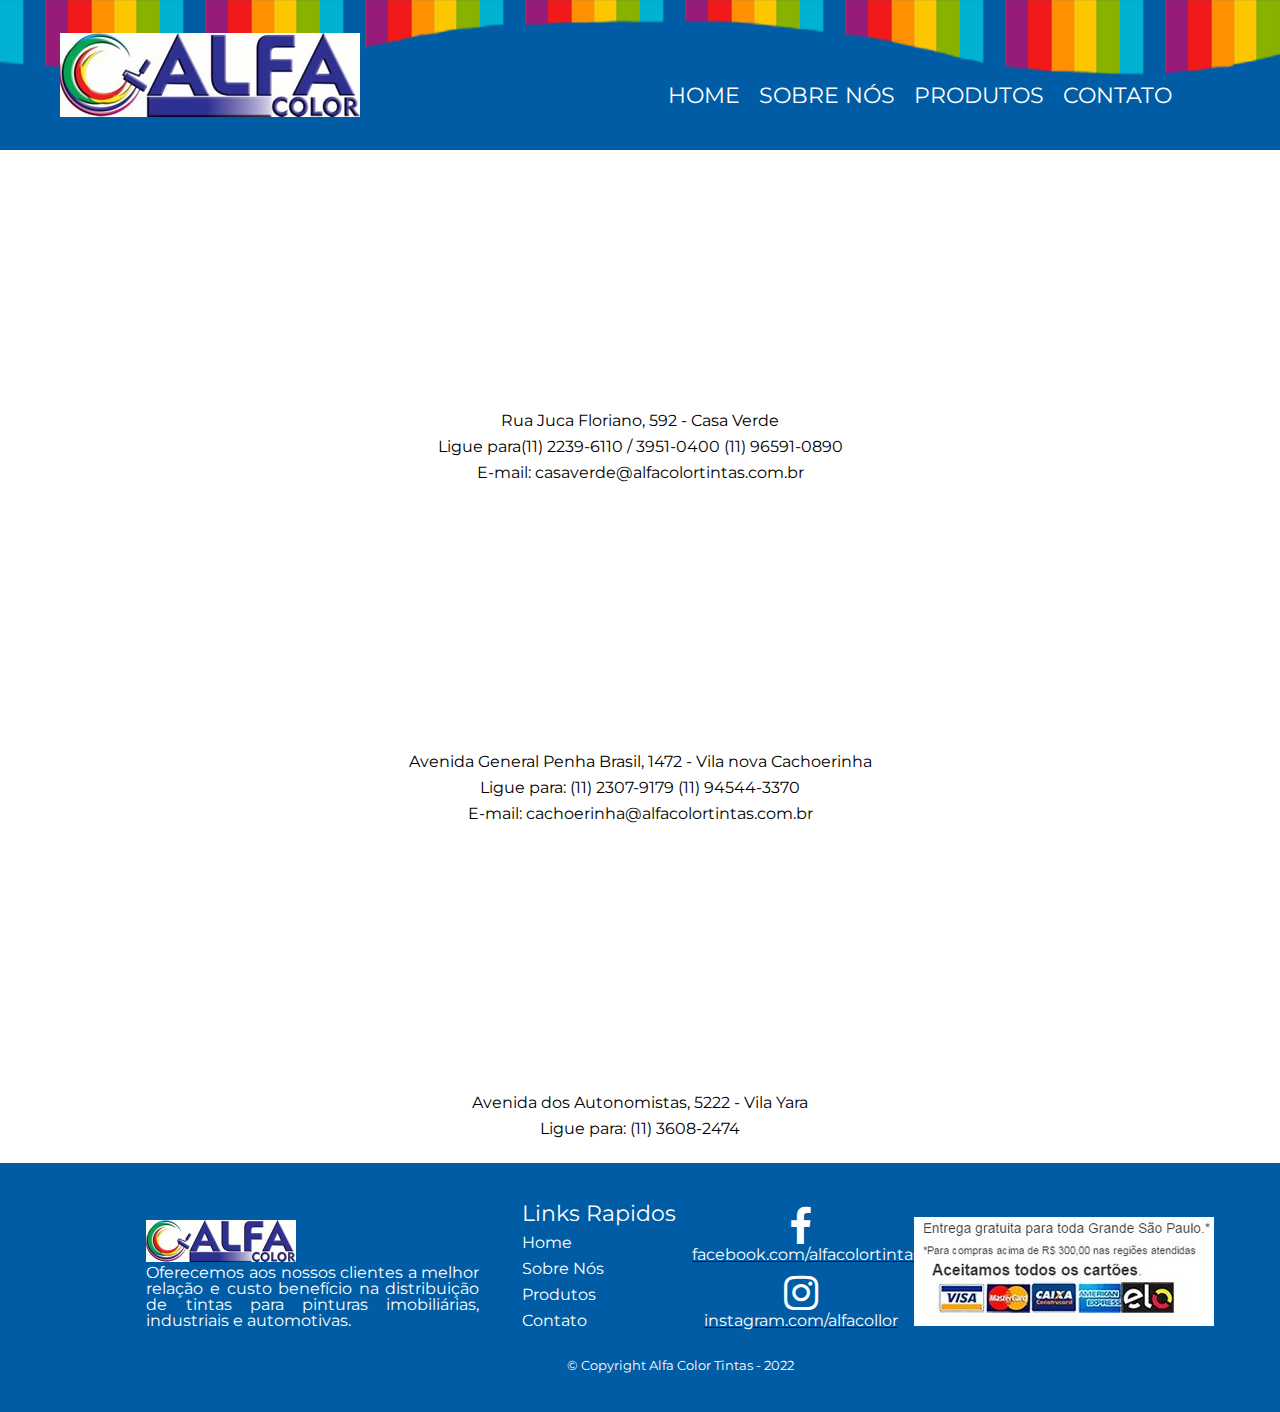
==== contato.html @ a00b0793 "Commit inicial" ====
<!DOCTYPE html>
<html>
	<head>
		<meta charset="utf-8">
		<meta name="viewport" content="width=device-width, initial-scale=1">
		<title>Home Alfa Color</title>
		<link rel="stylesheet" type="text/css" href="reset.css">
		<link rel="stylesheet" type="text/css" href="style.css">
		<link href="https://fonts.googleapis.com/css?family=Montserrat&display=swap" rel="stylesheet">
		<link rel="stylesheet" href="https://cdnjs.cloudflare.com/ajax/libs/font-awesome/4.7.0/css/font-awesome.min.css">
	</head>

	<body>
		<header>
			
			<div class="caixa">
				<img class="cor" src="img/alfaCo.png">
				<img class="logo" src="img/logo_alfa.jpg">

				<nav>
					<ul>
						<li><a href="index.html">Home</a></li>
						<li><a href="sobrenos.html">Sobre Nós</a></li>
						<li><a href="produtos.html">Produtos</a></li>
						<li><a href="contato.html">Contato</a></li>
					</ul>

				</nav>
			</div>

		</header>

		<main>
			<div class="contatos">
				<div class="map-cv">
					<iframe src="https://www.google.com/maps/embed?pb=!1m18!1m12!1m3!1d3658.935875425922!2d-46.664409085023465!3d-23.49881908471387!2m3!1f0!2f0!3f0!3m2!1i1024!2i768!4f13.1!3m3!1m2!1s0x94cef78d0c33d23b%3A0x58d8cff5aa4e6c84!2sALFACOLOR!5e0!3m2!1spt-BR!2sbr!4v1644987196577!5m2!1spt-BR!2sbr" width="450" height="250" style="border:0;" allowfullscreen="" loading="lazy"></iframe>
					<div class="infos-map">
							<p>Rua Juca Floriano, 592 - Casa Verde</p>
							<p>Ligue para(11) 2239-6110 / 3951-0400 (11) 96591-0890</p>
							<p>E-mail: casaverde@alfacolortintas.com.br</p>
					</div>
					

				</div>

				<div class="map-ca">
					<iframe src="https://www.google.com/maps/embed?pb=!1m18!1m12!1m3!1d3660.001893673552!2d-46.67356018502391!3d-23.460396184733064!2m3!1f0!2f0!3f0!3m2!1i1024!2i768!4f13.1!3m3!1m2!1s0x94cef9aaa2d67b7f%3A0xc9c9ff958085fdcf!2sAlfa%20Color!5e0!3m2!1spt-BR!2sbr!4v1644987313481!5m2!1spt-BR!2sbr" width="450" height="250" style="border:0;" allowfullscreen="" loading="lazy"></iframe>
					
					<ul>
						<li>Avenida General Penha Brasil, 1472 - Vila nova Cachoerinha</li>
						<li>Ligue para: (11) 2307-9179 (11) 94544-3370</li>
						<li>E-mail: cachoerinha@alfacolortintas.com.br</li>
					</ul>
					
				</div>

				<div class="map-os">
					<iframe src="https://www.google.com/maps/embed?pb=!1m18!1m12!1m3!1d3658.1688879980734!2d-46.799347085022845!3d-23.52642728470021!2m3!1f0!2f0!3f0!3m2!1i1024!2i768!4f13.1!3m3!1m2!1s0x94cefe4d6c195555%3A0xbd55f8ca27c6d227!2sAlfa%20Color%20Tintas!5e0!3m2!1spt-BR!2sbr!4v1644987354197!5m2!1spt-BR!2sbr" width="450" height="250" style="border:0;" allowfullscreen="" loading="lazy"></iframe>
					<ul>
						<li>Avenida dos Autonomistas, 5222 - Vila Yara</li>
						<li>Ligue para: (11) 3608-2474</li>
						<li></li>
					</ul>
				</div>
			</div>
		</main>

		<footer>
			<div class="rodape-info">
				<img class="logo-rodape" src="img/logo_alfa.jpg">
				<p>Oferecemos aos nossos clientes a <strong>melhor relação e custo benefício</strong> na distribuição de tintas para pinturas imobiliárias, industriais e automotivas.</p>
			</div>
			<div class="menu-rodape">
				<ul>
					<li><p>Links Rapidos</p></li>
					<li><a href="index.html">Home</a></li>
					<li><a href="sobrenos.html">Sobre Nós</a></li>
					<li><a href="produtos.html">Produtos</a></li>
					<li><a href="contato.html">Contato</a></li>
				</ul>
			</div>
			<div class="redes-rodape">
				<div class="facebook">
					<a href="https://www.facebook.com/alfacolortintas"><i style="font-size:40px; color: white" class="fa">&#xf09a;</i></a>
					<a href="https://www.facebook.com/alfacolortintas"><p>facebook.com/alfacolortintas</p></a>
				</div>
				<div class="instagram">
					<a href="https://www.instagram.com/alfacollor"><i style="font-size:40px; color: white" class="fa">&#xf16d;</i></a>
					<a href="https://www.instagram.com/alfacollor"><p>instagram.com/alfacollor</p></a>
				</div>
			</div>
			<img src="img/entrega.jpg">
			<p class="copyright">&copy; Copyright Alfa Color Tintas - 2022</p>
		</footer>
</body>
</html>
---- style.css ----
body {
	font-family: 'Montserrat', sans-serif;
}
header {
	background: #005da5;
	height: 150px;

}
.logo {
	margin-top: -45px;
	margin-left: 60px;
}
.caixa {
	width: 940px;

}

nav {
	position: absolute;
	right: 10%;
	margin: -35px ;

}

nav li {
	display: inline;
	margin: 0 15px 20px 0;


}

nav a{
	text-transform: uppercase;
	color: #FFFFFF;
	font-size: 22px;
	text-decoration: none;

	/* margin-top, margin-right (en-US), margin-bottom, e margin-left (en-US).*/
}
nav a:hover {	


}
.contatos {
	position: relative;
	width: 100%;
	text-align: center;
	display: inline-block;
}

.map-cv, .map-os, .map-ca {
	display: inline;
	margin: 20px;
}


.map-cv p, .map-os li, .map-ca li{
	position: relative;
	margin: 10px;
	
}
.menu-rodape {

	width: 13%;
	display: inline-block;
	color: #FFFFFF;
	text-align: left;
}

.menu-rodape a {
	color: #FFFFFF;
	text-decoration: none;

}

.menu-rodape li {
	margin-bottom: 10px;
}
.menu-rodape p {
	color: #FFFFFF;
	text-decoration: none;
	margin-bottom: 10px;
	font-size: 22px;

}

.rodape-info {
	display: inline-block;
	width: 26%;
	margin-right: 3%;
	text-align: justify;

}

.logo-rodape{
	width: 45%;
	text-align: center;
}
.rodape-info p {
	color: white;

}
.redes-rodape {
	text-align: center;
	display: inline-block;
	width: 17%;
	text-decoration: none;
}

.redes-rodape p{
	color: white;
	margin-bottom: 10px;
}

footer {
	text-align: center;
	background: #005da5;
	padding: 40px;
	text-decoration: none;
	width: 100%;
}



.copyright {
	color: #FFFFFF;
	font-size: 13px;
	margin: 20px 0 0;
}
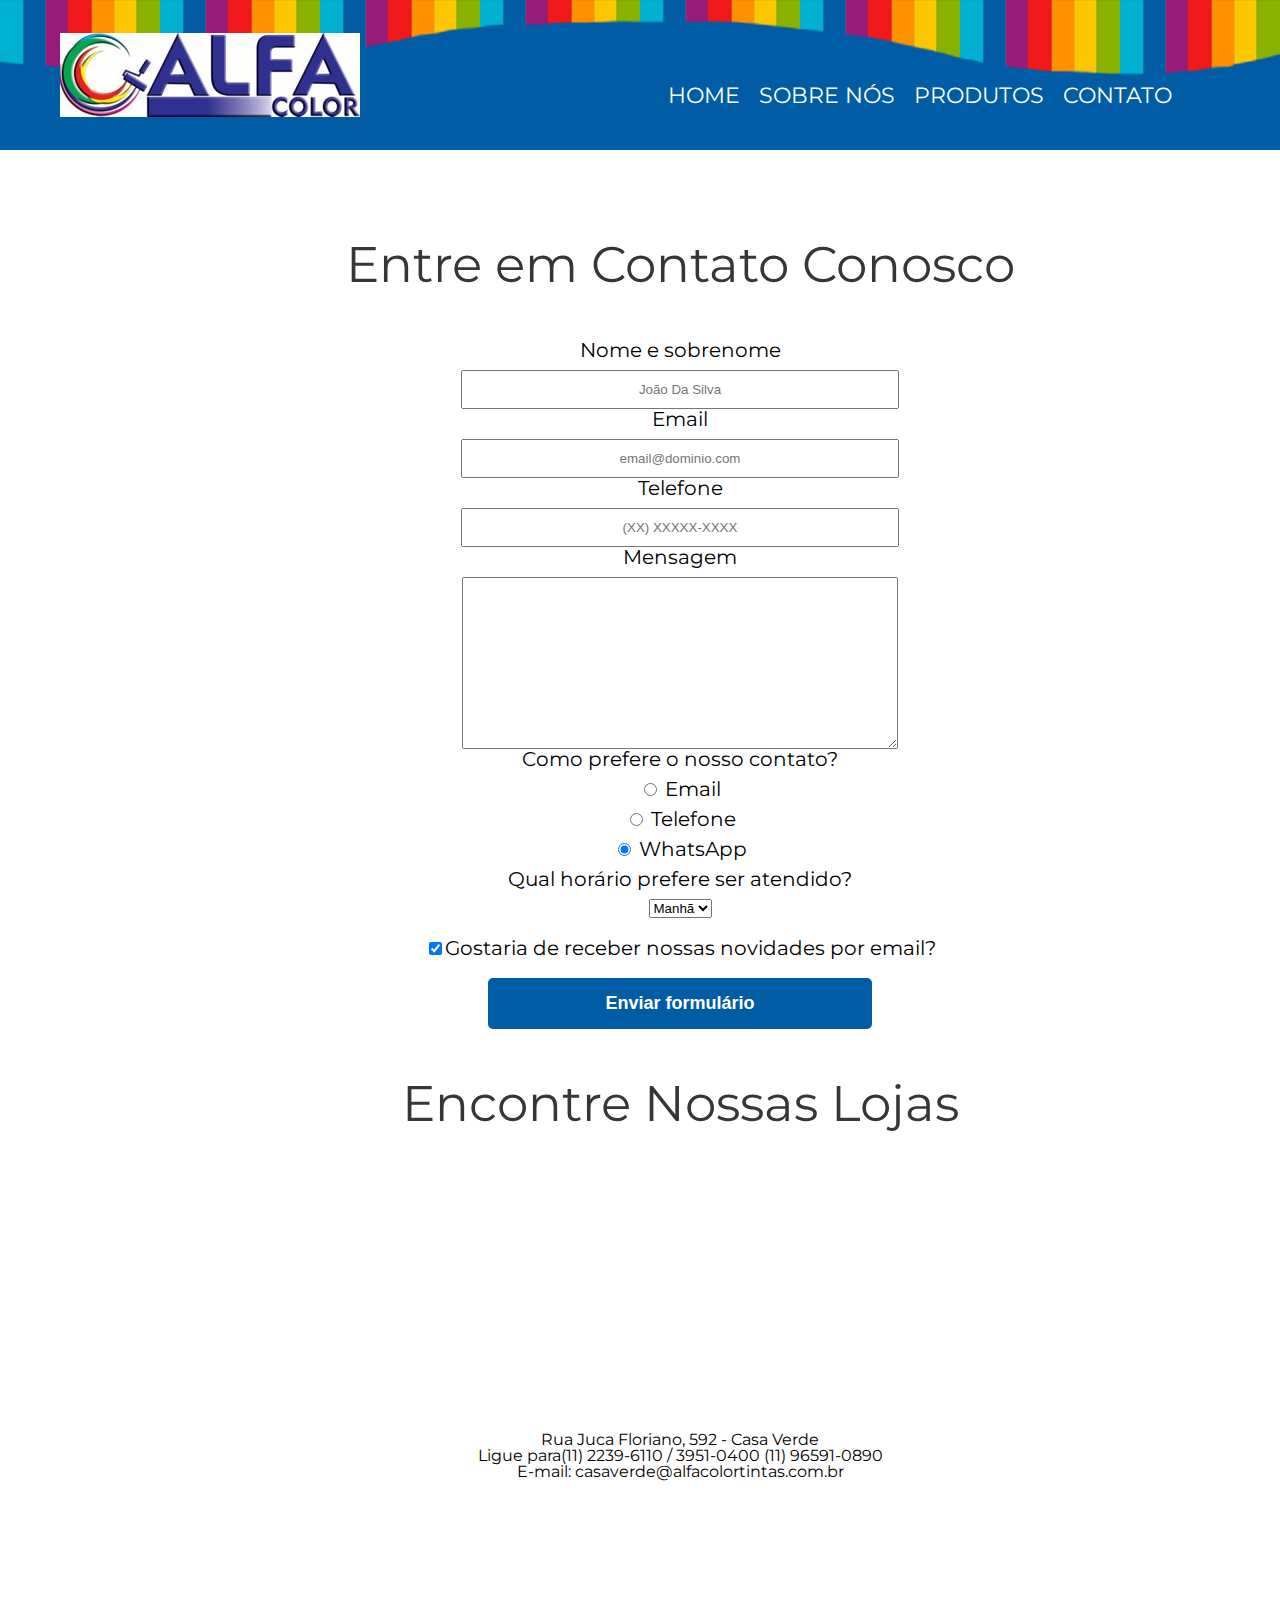
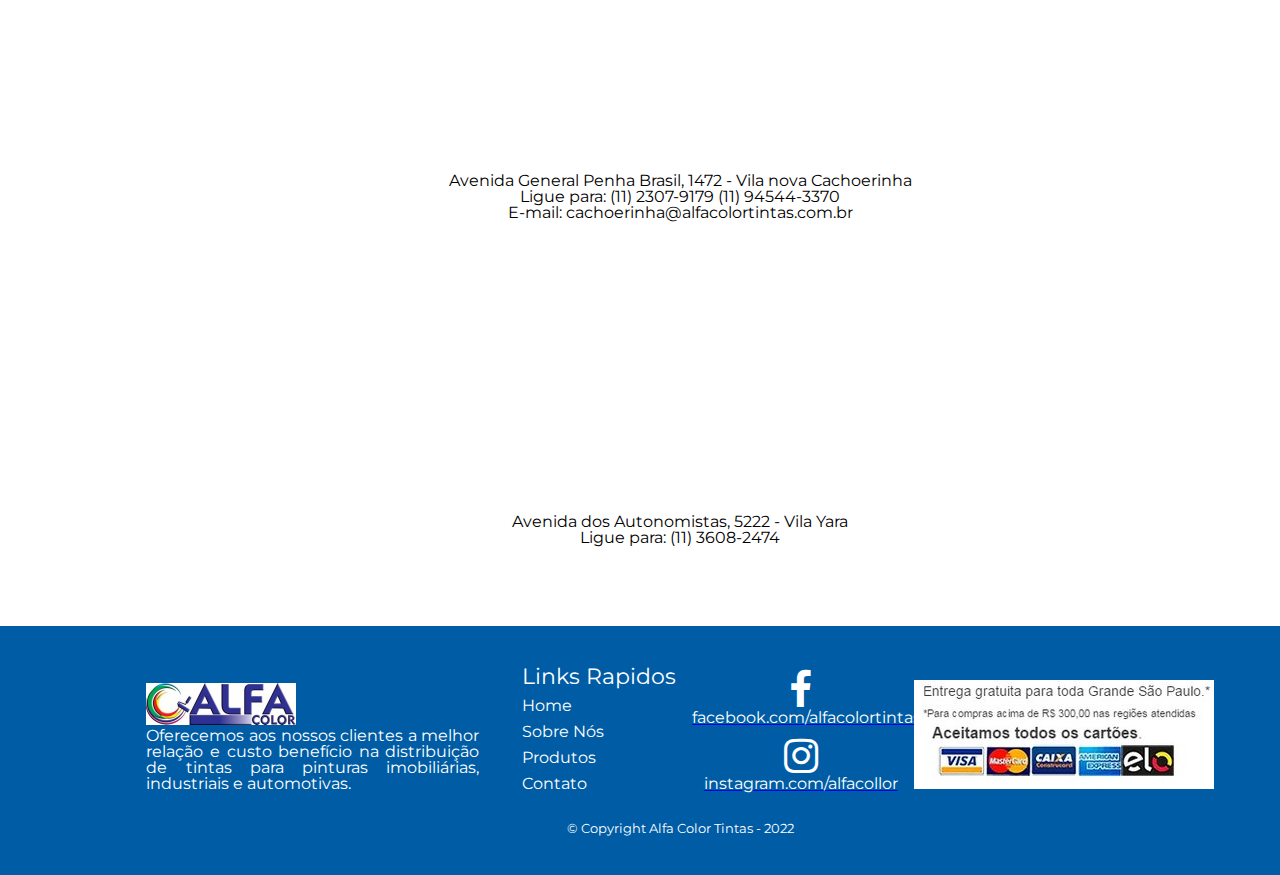
==== commit 75dd5f37: "Versao com sobre" ====
--- a/contato.html
+++ b/contato.html
@@ -32,6 +32,44 @@
 
 		<main>
 			<div class="contatos">
+				<form class="formulario">
+					<h1 class="topo">Entre em Contato Conosco</h1>
+					<label for="nomesobrenome">Nome e sobrenome</label>
+					<input type="text" id="nomesobrenome" class="input-padrao" required placeholder="João Da Silva">
+
+					<label for="email">Email</label>
+					<input type="email" id="email" class="input-padrao" required placeholder="email@dominio.com">
+
+					<label for="telefone">Telefone</label>
+					<input type="tel" id="telefone" class="input-padrao" required placeholder="(XX) XXXXX-XXXX">
+
+					<label for="mensagem">Mensagem</label>
+					<textarea cols="70" rows="10" id="mensagem" class="input-padrao" required></textarea>
+
+				<fieldset class="alternativa">
+					<legend>Como prefere o nosso contato?</legend>
+					<label for="radio-email"><input type="radio" name="contato" value="email" id="radio-email"> Email</label>
+					
+					<label for="radio-telefone"><input type="radio" name="contato" value="telefone" id="radio-telefone"> Telefone</label>
+					
+					<label for="radio-whatsapp"><input type="radio" name="contato" value="whatsapp" id="radio-whatsapp" checked> WhatsApp</label>
+				</fieldset>
+
+				<fieldset class="alternativa">
+					<legend>Qual horário prefere ser atendido?</legend>
+					<select>
+						<option>Manhã</option>
+						<option>Tarde</option>
+						<option>Noite</option>
+					</select>
+				</fieldset>
+
+					<label class="checkbox"><input type="checkbox" checked>Gostaria de receber nossas novidades por email?</label>
+
+					<input type="submit" value="Enviar formulário" class="enviar">
+				</form>
+
+				<h1 class="topo">Encontre Nossas Lojas</h1>
 				<div class="map-cv">
 					<iframe src="https://www.google.com/maps/embed?pb=!1m18!1m12!1m3!1d3658.935875425922!2d-46.664409085023465!3d-23.49881908471387!2m3!1f0!2f0!3f0!3m2!1i1024!2i768!4f13.1!3m3!1m2!1s0x94cef78d0c33d23b%3A0x58d8cff5aa4e6c84!2sALFACOLOR!5e0!3m2!1spt-BR!2sbr!4v1644987196577!5m2!1spt-BR!2sbr" width="450" height="250" style="border:0;" allowfullscreen="" loading="lazy"></iframe>
 					<div class="infos-map">
--- a/style.css
+++ b/style.css
@@ -46,17 +46,67 @@
 	width: 100%;
 	text-align: center;
 	display: inline-block;
+	margin: 40px;
 }
 
+.formulario {
+	margin: 0 auto;
+}
+
+form label, form legend {
+	display:block;
+	font-size: 20px;
+	margin: 0 0 10px;
+}
+
+.input-padrao {
+	display: block;
+	margin: 0 auto;
+	padding: 10px 25px;
+	width: 30%;
+	text-align: center;
+
+}
+
+.checkbox {
+	margin: 20px 0;
+}
+
+.enviar {
+	width:30%;
+	padding: 15px 0;
+	background: #005da5;
+	color: white;
+	font-weight: bold;
+	font-size: 18px;
+	border: none;
+	border-radius: 5px;
+	transition: 1s all;
+	cursor: pointer;
+}
+
+.enviar:hover {
+	background: #0069BA;
+	transform: scale(1.05);
+}
+
+.topo {
+	text-align: center;
+	font-size: 50px;
+	color: rgba(54,54,54,1);
+	margin: 5px;
+	margin-top: 50px;
+	margin-bottom: 50px;
+}
+
+
 .map-cv, .map-os, .map-ca {
-	display: inline;
-	margin: 20px;
+	margin: 40px;
 }
 
 
 .map-cv p, .map-os li, .map-ca li{
 	position: relative;
-	margin: 10px;
 	
 }
 .menu-rodape {
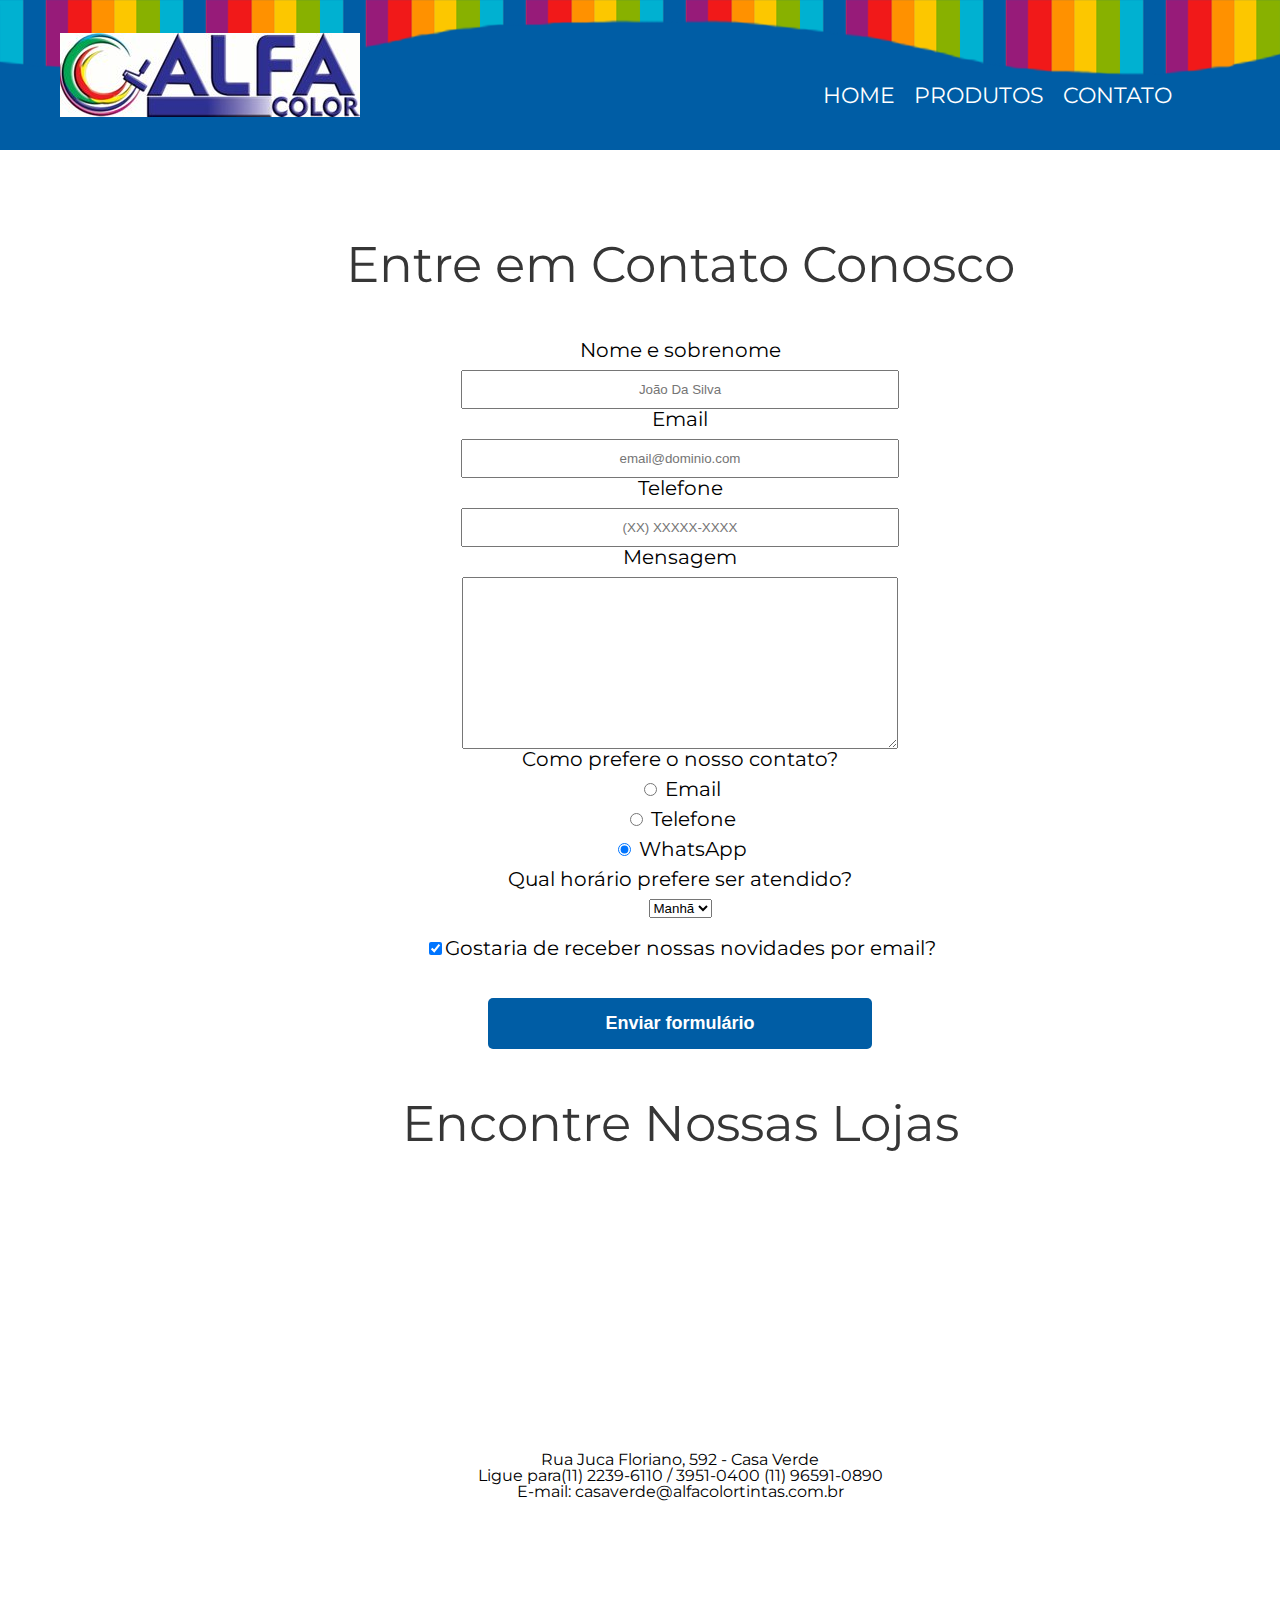
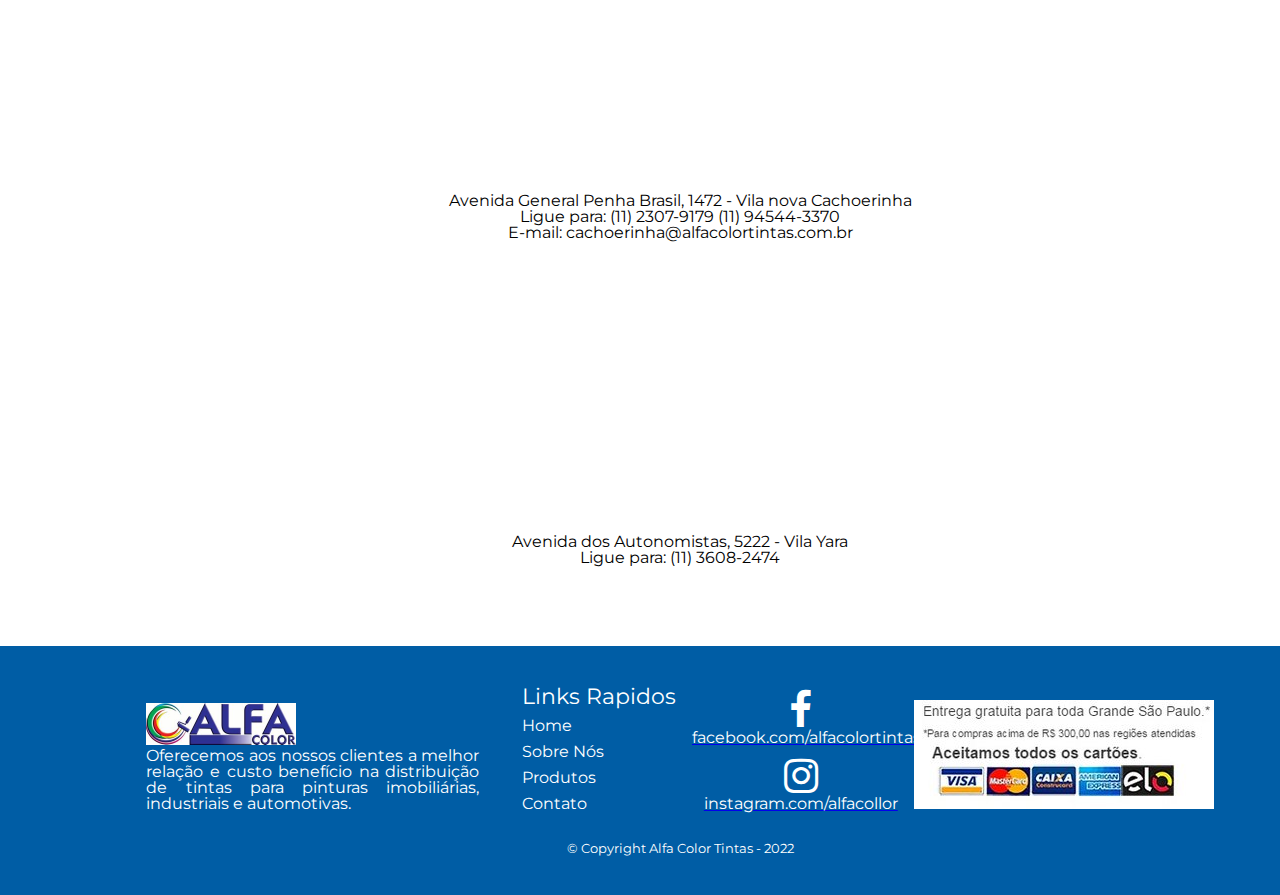
==== commit c4140789: "Commit sem sobre nos" ====
--- a/contato.html
+++ b/contato.html
@@ -20,7 +20,6 @@
 				<nav>
 					<ul>
 						<li><a href="index.html">Home</a></li>
-						<li><a href="sobrenos.html">Sobre Nós</a></li>
 						<li><a href="produtos.html">Produtos</a></li>
 						<li><a href="contato.html">Contato</a></li>
 					</ul>
--- a/style.css
+++ b/style.css
@@ -12,21 +12,17 @@
 }
 .caixa {
 	width: 940px;
-
 }
 
 nav {
 	position: absolute;
 	right: 10%;
 	margin: -35px ;
-
 }
 
 nav li {
 	display: inline;
 	margin: 0 15px 20px 0;
-
-
 }
 
 nav a{
@@ -36,10 +32,6 @@
 	text-decoration: none;
 
 	/* margin-top, margin-right (en-US), margin-bottom, e margin-left (en-US).*/
-}
-nav a:hover {	
-
-
 }
 .contatos {
 	position: relative;
@@ -83,11 +75,33 @@
 	border-radius: 5px;
 	transition: 1s all;
 	cursor: pointer;
+	margin-top: 20px;
 }
 
 .enviar:hover {
 	background: #0069BA;
 	transform: scale(1.05);
+}
+
+
+.promocao {
+	text-align: center;
+	display: inline-block;
+	margin: 50px auto 50px;
+	position: relative;
+}
+.promocao img{
+	position: relative;
+	margin-left: 50px;
+}
+
+.sobrenos {
+	margin: auto;
+	font-size: 20px;
+	width: 70%;
+	text-align: center;
+	
+
 }
 
 .topo {
@@ -99,6 +113,12 @@
 	margin-bottom: 50px;
 }
 
+.video iframe {
+	display: block;
+	margin: 0 auto;
+	margin-bottom: 50px;
+
+}
 
 .map-cv, .map-os, .map-ca {
 	margin: 40px;
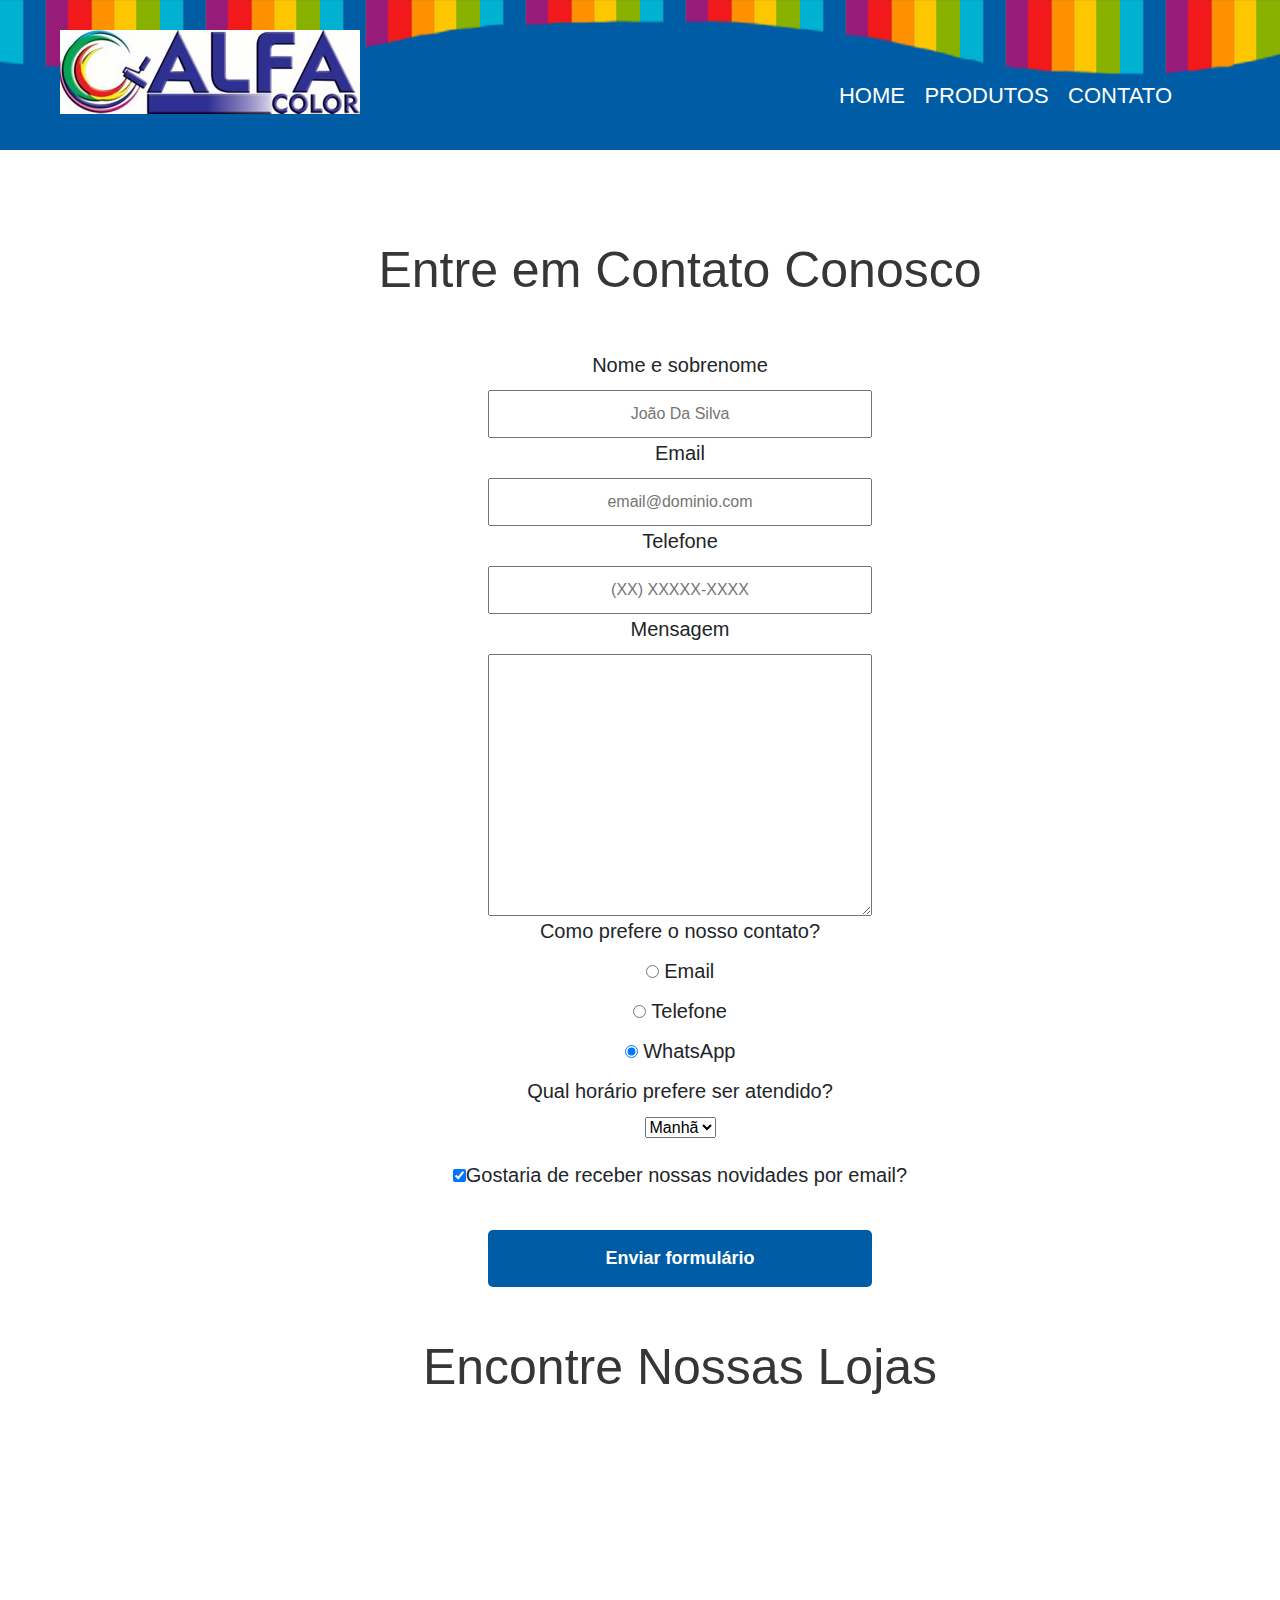
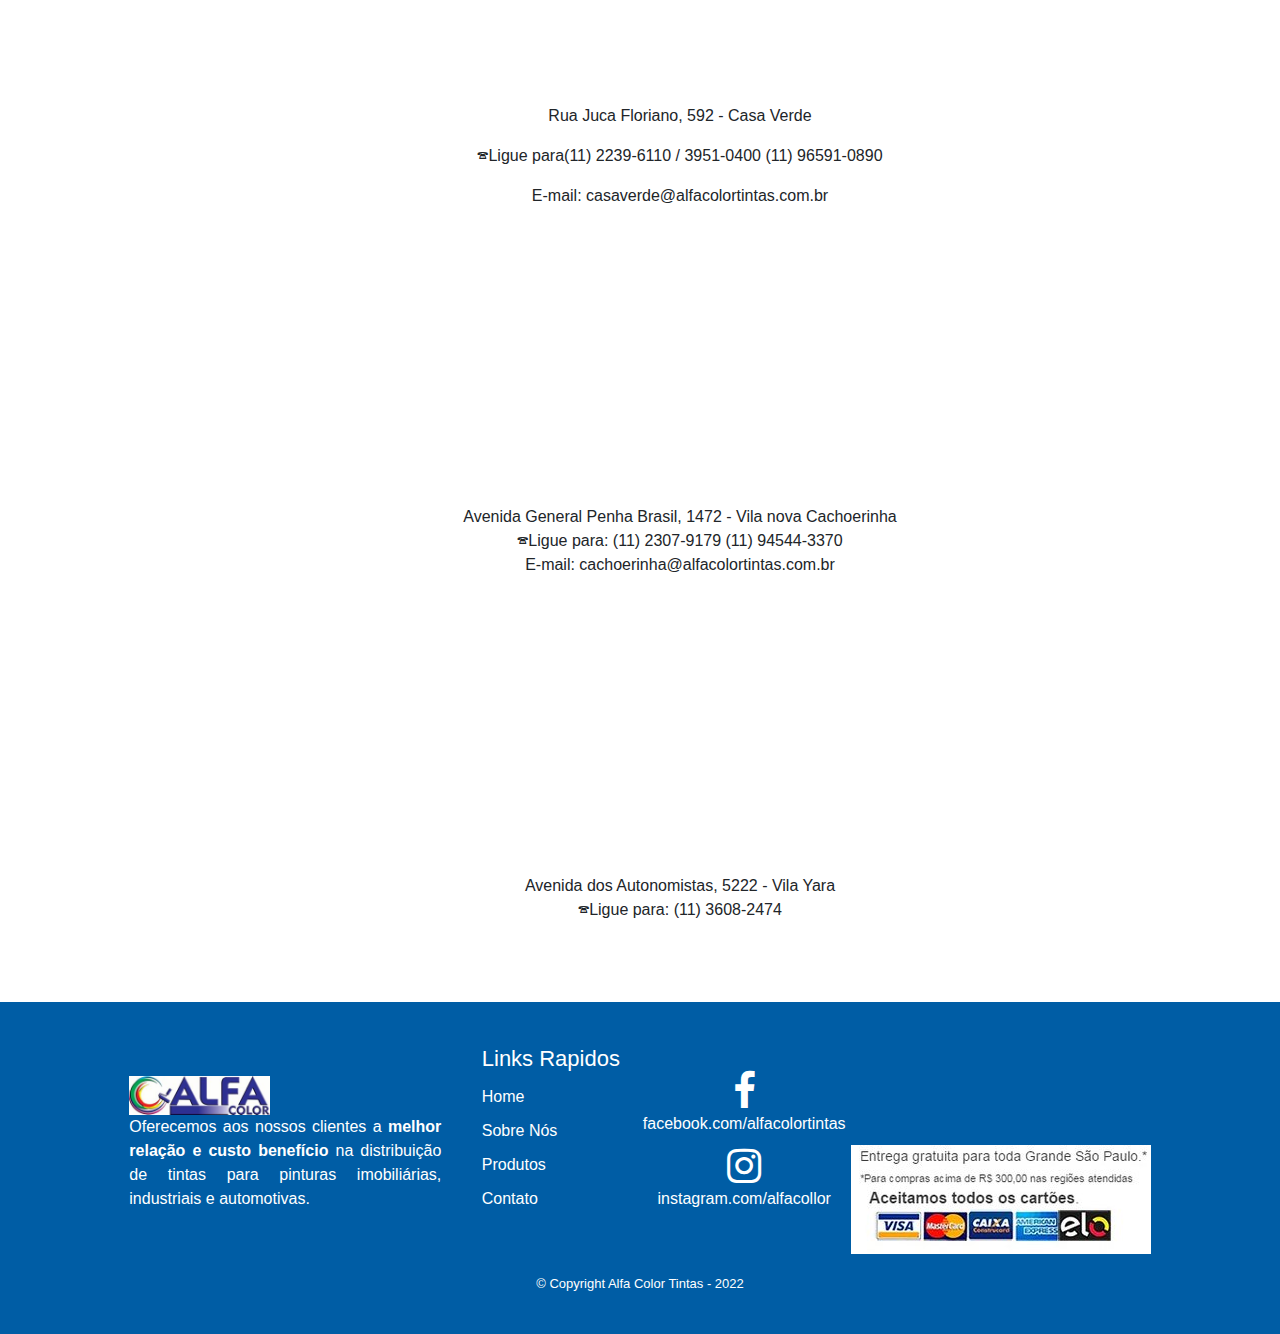
==== commit e696d0b1: "Commit Carousel" ====
--- a/contato.html
+++ b/contato.html
@@ -3,11 +3,18 @@
 	<head>
 		<meta charset="utf-8">
 		<meta name="viewport" content="width=device-width, initial-scale=1">
-		<title>Home Alfa Color</title>
+		<title>Contato Alfa Color</title>
 		<link rel="stylesheet" type="text/css" href="reset.css">
 		<link rel="stylesheet" type="text/css" href="style.css">
 		<link href="https://fonts.googleapis.com/css?family=Montserrat&display=swap" rel="stylesheet">
 		<link rel="stylesheet" href="https://cdnjs.cloudflare.com/ajax/libs/font-awesome/4.7.0/css/font-awesome.min.css">
+		<link href="https://cdn.jsdelivr.net/npm/bootstrap@5.1.3/dist/css/bootstrap.min.css" rel="stylesheet" integrity="sha384-1BmE4kWBq78iYhFldvKuhfTAU6auU8tT94WrHftjDbrCEXSU1oBoqyl2QvZ6jIW3" crossorigin="anonymous">
+
+
+		<link rel="stylesheet" type="text/css" media="screen" href="https://maxcdn.bootstrapcdn.com/bootstrap/4.0.0-beta.2/css/bootstrap.min.css"  />
+		<script src="https://code.jquery.com/jquery-3.2.1.slim.min.js"></script>
+		<script src="https://cdnjs.cloudflare.com/ajax/libs/popper.js/1.12.3/umd/popper.min.js"></script>
+		<script src="https://maxcdn.bootstrapcdn.com/bootstrap/4.0.0-beta.2/js/bootstrap.min.js"></script>
 	</head>
 
 	<body>
@@ -73,7 +80,7 @@
 					<iframe src="https://www.google.com/maps/embed?pb=!1m18!1m12!1m3!1d3658.935875425922!2d-46.664409085023465!3d-23.49881908471387!2m3!1f0!2f0!3f0!3m2!1i1024!2i768!4f13.1!3m3!1m2!1s0x94cef78d0c33d23b%3A0x58d8cff5aa4e6c84!2sALFACOLOR!5e0!3m2!1spt-BR!2sbr!4v1644987196577!5m2!1spt-BR!2sbr" width="450" height="250" style="border:0;" allowfullscreen="" loading="lazy"></iframe>
 					<div class="infos-map">
 							<p>Rua Juca Floriano, 592 - Casa Verde</p>
-							<p>Ligue para(11) 2239-6110 / 3951-0400 (11) 96591-0890</p>
+							<p>&#128383;Ligue para(11) 2239-6110 / 3951-0400 (11) 96591-0890</p>
 							<p>E-mail: casaverde@alfacolortintas.com.br</p>
 					</div>
 					
@@ -85,7 +92,7 @@
 					
 					<ul>
 						<li>Avenida General Penha Brasil, 1472 - Vila nova Cachoerinha</li>
-						<li>Ligue para: (11) 2307-9179 (11) 94544-3370</li>
+						<li>&#128383;Ligue para: (11) 2307-9179 (11) 94544-3370</li>
 						<li>E-mail: cachoerinha@alfacolortintas.com.br</li>
 					</ul>
 					
@@ -95,7 +102,7 @@
 					<iframe src="https://www.google.com/maps/embed?pb=!1m18!1m12!1m3!1d3658.1688879980734!2d-46.799347085022845!3d-23.52642728470021!2m3!1f0!2f0!3f0!3m2!1i1024!2i768!4f13.1!3m3!1m2!1s0x94cefe4d6c195555%3A0xbd55f8ca27c6d227!2sAlfa%20Color%20Tintas!5e0!3m2!1spt-BR!2sbr!4v1644987354197!5m2!1spt-BR!2sbr" width="450" height="250" style="border:0;" allowfullscreen="" loading="lazy"></iframe>
 					<ul>
 						<li>Avenida dos Autonomistas, 5222 - Vila Yara</li>
-						<li>Ligue para: (11) 3608-2474</li>
+						<li>&#128383;Ligue para: (11) 3608-2474</li>
 						<li></li>
 					</ul>
 				</div>
--- a/style.css
+++ b/style.css
@@ -30,8 +30,12 @@
 	color: #FFFFFF;
 	font-size: 22px;
 	text-decoration: none;
+	margin: 0 auto;
 
 	/* margin-top, margin-right (en-US), margin-bottom, e margin-left (en-US).*/
+}
+nav a:hover {
+	color: white;
 }
 .contatos {
 	position: relative;
@@ -83,16 +87,26 @@
 	transform: scale(1.05);
 }
 
-
+.promocoes {
+	display: inline-block;
+	width: 100%;
+	position: relative;
+	text-align: center;
+	margin-top: -50px;
+
+}
+
+
+.carousel-pg-index {
+	width: 50%;
+	margin: 0 auto;
+}
 .promocao {
-	text-align: center;
+	
 	display: inline-block;
 	margin: 50px auto 50px;
 	position: relative;
-}
-.promocao img{
-	position: relative;
-	margin-left: 50px;
+	width: 40%;
 }
 
 .sobrenos {
